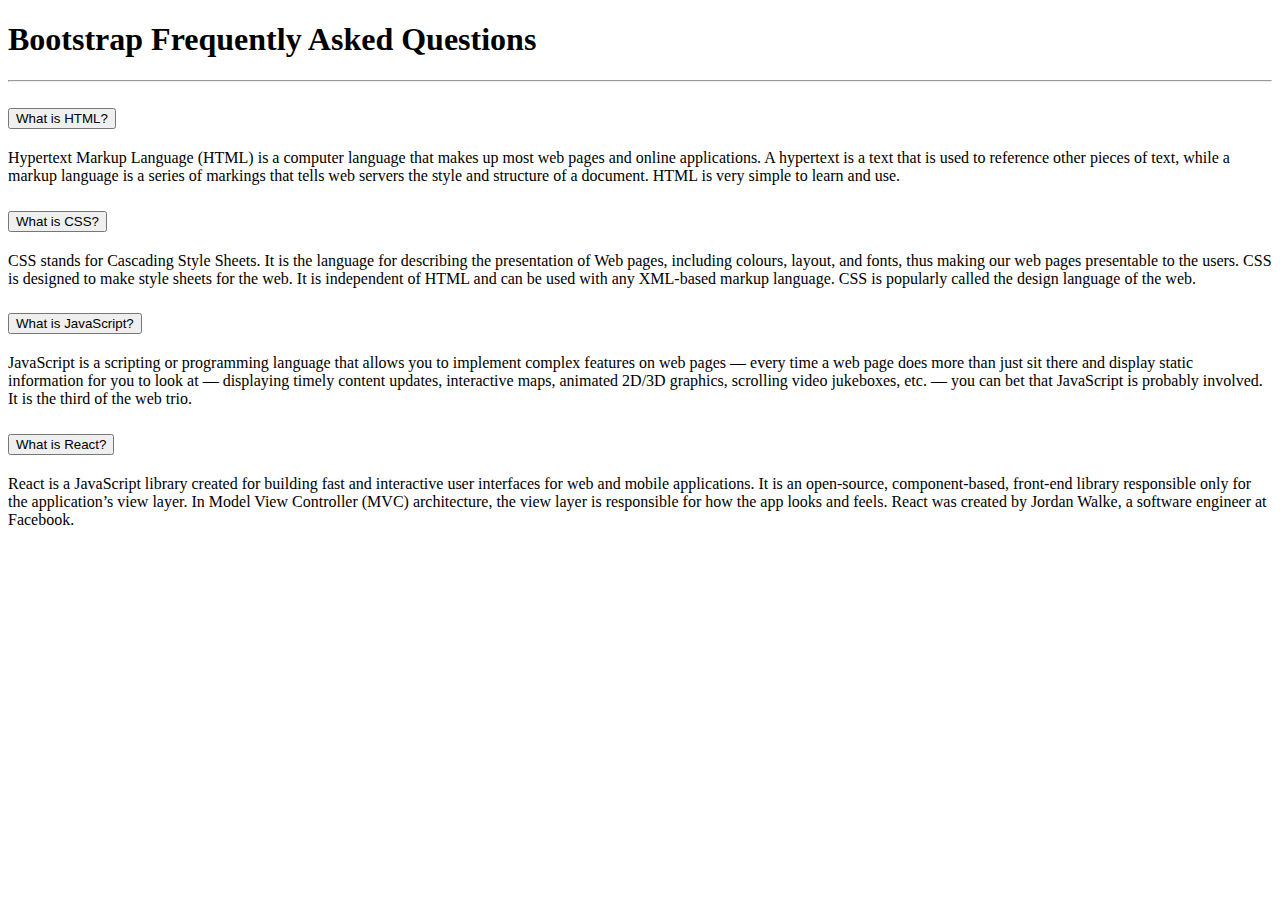
==== bootstrap_accordion.html @ 713567b2 "File restructure" ====
<!DOCTYPE html>
<html lang="en">
  <head>
    <meta charset="UTF-8" />
    <meta http-equiv="X-UA-Compatible" content="IE=edge" />
    <meta name="viewport" content="width=device-width, initial-scale=1.0" />
    <link
      rel="stylesheet"
      href="https://cdn.jsdelivr.net/npm/bootstrap@5.1.3/dist/css/bootstrap.min.css"
      integrity="sha384-1BmE4kWBq78iYhFldvKuhfTAU6auU8tT94WrHftjDbrCEXSU1oBoqyl2QvZ6jIW3"
      crossorigin="anonymous"
    />
    <script
      src="https://cdn.jsdelivr.net/npm/bootstrap@5.1.3/dist/js/bootstrap.min.js"
      integrity="sha384-QJHtvGhmr9XOIpI6YVutG+2QOK9T+ZnN4kzFN1RtK3zEFEIsxhlmWl5/YESvpZ13"
      crossorigin="anonymous"
    ></script>
    <title>FAQ Collapse bootstrap</title>
  </head>
  <body>
    <div class="container">
      <h1 class="text-center">Bootstrap Frequently Asked Questions</h1>
      <hr />
      <div class="accordion ml-1 mr-1" id="accordionExample">
        <div class="accordion-item">
          <h2 class="accordion-header" id="headingOne">
            <button
              class="accordion-button"
              type="button"
              data-bs-toggle="collapse"
              data-bs-target="#collapseOne"
              aria-expanded="true"
              aria-controls="collapseOne"
            >
              What is HTML?
            </button>
          </h2>
          <div
            id="collapseOne"
            class="accordion-collapse collapse show"
            aria-labelledby="headingOne"
            data-bs-parent="#accordionExample"
          >
            <div class="accordion-body">
              Hypertext Markup Language (HTML) is a computer language that makes
              up most web pages and online applications. A hypertext is a text
              that is used to reference other pieces of text, while a markup
              language is a series of markings that tells web servers the style
              and structure of a document. HTML is very simple to learn and use.
            </div>
          </div>
        </div>
        <div class="accordion-item">
          <h2 class="accordion-header" id="headingTwo">
            <button
              class="accordion-button collapsed"
              type="button"
              data-bs-toggle="collapse"
              data-bs-target="#collapseTwo"
              aria-expanded="false"
              aria-controls="collapseTwo"
            >
              What is CSS?
            </button>
          </h2>
          <div
            id="collapseTwo"
            class="accordion-collapse collapse"
            aria-labelledby="headingTwo"
            data-bs-parent="#accordionExample"
          >
            <div class="accordion-body">
              CSS stands for Cascading Style Sheets. It is the language for
              describing the presentation of Web pages, including colours,
              layout, and fonts, thus making our web pages presentable to the
              users. CSS is designed to make style sheets for the web. It is
              independent of HTML and can be used with any XML-based markup
              language. CSS is popularly called the design language of the web.
            </div>
          </div>
        </div>
        <div class="accordion-item">
          <h2 class="accordion-header" id="headingThree">
            <button
              class="accordion-button collapsed"
              type="button"
              data-bs-toggle="collapse"
              data-bs-target="#collapseThree"
              aria-expanded="false"
              aria-controls="collapseThree"
            >
              What is JavaScript?
            </button>
          </h2>
          <div
            id="collapseThree"
            class="accordion-collapse collapse"
            aria-labelledby="headingThree"
            data-bs-parent="#accordionExample"
          >
            <div class="accordion-body">
              JavaScript is a scripting or programming language that allows you
              to implement complex features on web pages — every time a web page
              does more than just sit there and display static information for
              you to look at — displaying timely content updates, interactive
              maps, animated 2D/3D graphics, scrolling video jukeboxes, etc. —
              you can bet that JavaScript is probably involved. It is the third
              of the web trio.
            </div>
          </div>
        </div>
        <div class="accordion-item">
          <h2 class="accordion-header" id="headingThree">
            <button
              class="accordion-button collapsed"
              type="button"
              data-bs-toggle="collapse"
              data-bs-target="#collapseThree"
              aria-expanded="false"
              aria-controls="collapseThree"
            >
            What is React?
            </button>
          </h2>
          <div
            id="collapseThree"
            class="accordion-collapse collapse"
            aria-labelledby="headingThree"
            data-bs-parent="#accordionExample"
          >
            <div class="accordion-body">
              React is a JavaScript library created for building fast and interactive user interfaces for web and mobile applications. It is an open-source, component-based, front-end library responsible only for the application’s view layer. In Model View Controller (MVC) architecture, the view layer is responsible for how the app looks and feels. React was created by Jordan Walke, a software engineer at Facebook.
            </div>
          </div>
        </div>
      </div>
    </div>
  </body>
</html>
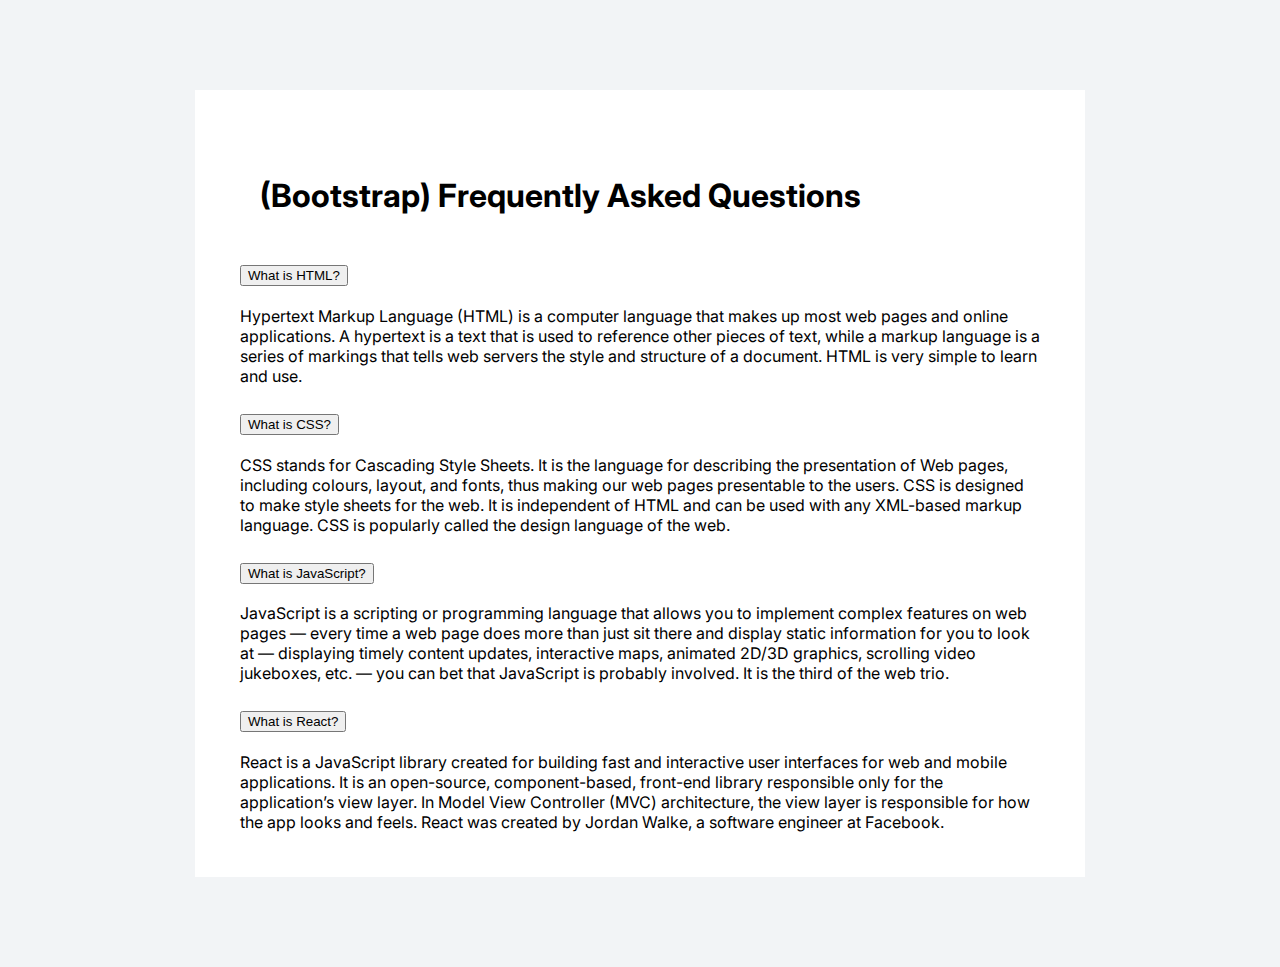
==== commit 23df3f32: "File restructure and readme update" ====
--- a/bootstrap_accordion.html
+++ b/bootstrap_accordion.html
@@ -4,12 +4,14 @@
     <meta charset="UTF-8" />
     <meta http-equiv="X-UA-Compatible" content="IE=edge" />
     <meta name="viewport" content="width=device-width, initial-scale=1.0" />
+
     <link
       rel="stylesheet"
       href="https://cdn.jsdelivr.net/npm/bootstrap@5.1.3/dist/css/bootstrap.min.css"
       integrity="sha384-1BmE4kWBq78iYhFldvKuhfTAU6auU8tT94WrHftjDbrCEXSU1oBoqyl2QvZ6jIW3"
       crossorigin="anonymous"
     />
+    <link rel="stylesheet" href="./css/bootstrap_styles.css" />
     <script
       src="https://cdn.jsdelivr.net/npm/bootstrap@5.1.3/dist/js/bootstrap.min.js"
       integrity="sha384-QJHtvGhmr9XOIpI6YVutG+2QOK9T+ZnN4kzFN1RtK3zEFEIsxhlmWl5/YESvpZ13"
@@ -19,17 +21,17 @@
   </head>
   <body>
     <div class="container">
-      <h1 class="text-center">Bootstrap Frequently Asked Questions</h1>
-      <hr />
       <div class="accordion ml-1 mr-1" id="accordionExample">
+        <h1 class="text-center pad">(Bootstrap) Frequently Asked Questions</h1>
+
         <div class="accordion-item">
           <h2 class="accordion-header" id="headingOne">
             <button
-              class="accordion-button"
+              class="accordion-button collapsed"
               type="button"
               data-bs-toggle="collapse"
               data-bs-target="#collapseOne"
-              aria-expanded="true"
+              aria-expanded="false"
               aria-controls="collapseOne"
             >
               What is HTML?
@@ -39,7 +41,6 @@
             id="collapseOne"
             class="accordion-collapse collapse show"
             aria-labelledby="headingOne"
-            data-bs-parent="#accordionExample"
           >
             <div class="accordion-body">
               Hypertext Markup Language (HTML) is a computer language that makes
@@ -96,7 +97,6 @@
             id="collapseThree"
             class="accordion-collapse collapse"
             aria-labelledby="headingThree"
-            data-bs-parent="#accordionExample"
           >
             <div class="accordion-body">
               JavaScript is a scripting or programming language that allows you
@@ -110,26 +110,31 @@
           </div>
         </div>
         <div class="accordion-item">
-          <h2 class="accordion-header" id="headingThree">
+          <h2 class="accordion-header" id="heading4">
             <button
               class="accordion-button collapsed"
               type="button"
               data-bs-toggle="collapse"
-              data-bs-target="#collapseThree"
+              data-bs-target="#collapse4"
               aria-expanded="false"
               aria-controls="collapseThree"
             >
-            What is React?
+              What is React?
             </button>
           </h2>
           <div
-            id="collapseThree"
+            id="collapse4"
             class="accordion-collapse collapse"
-            aria-labelledby="headingThree"
-            data-bs-parent="#accordionExample"
+            aria-labelledby="heading4"
           >
             <div class="accordion-body">
-              React is a JavaScript library created for building fast and interactive user interfaces for web and mobile applications. It is an open-source, component-based, front-end library responsible only for the application’s view layer. In Model View Controller (MVC) architecture, the view layer is responsible for how the app looks and feels. React was created by Jordan Walke, a software engineer at Facebook.
+              React is a JavaScript library created for building fast and
+              interactive user interfaces for web and mobile applications. It is
+              an open-source, component-based, front-end library responsible
+              only for the application’s view layer. In Model View Controller
+              (MVC) architecture, the view layer is responsible for how the app
+              looks and feels. React was created by Jordan Walke, a software
+              engineer at Facebook.
             </div>
           </div>
         </div>
